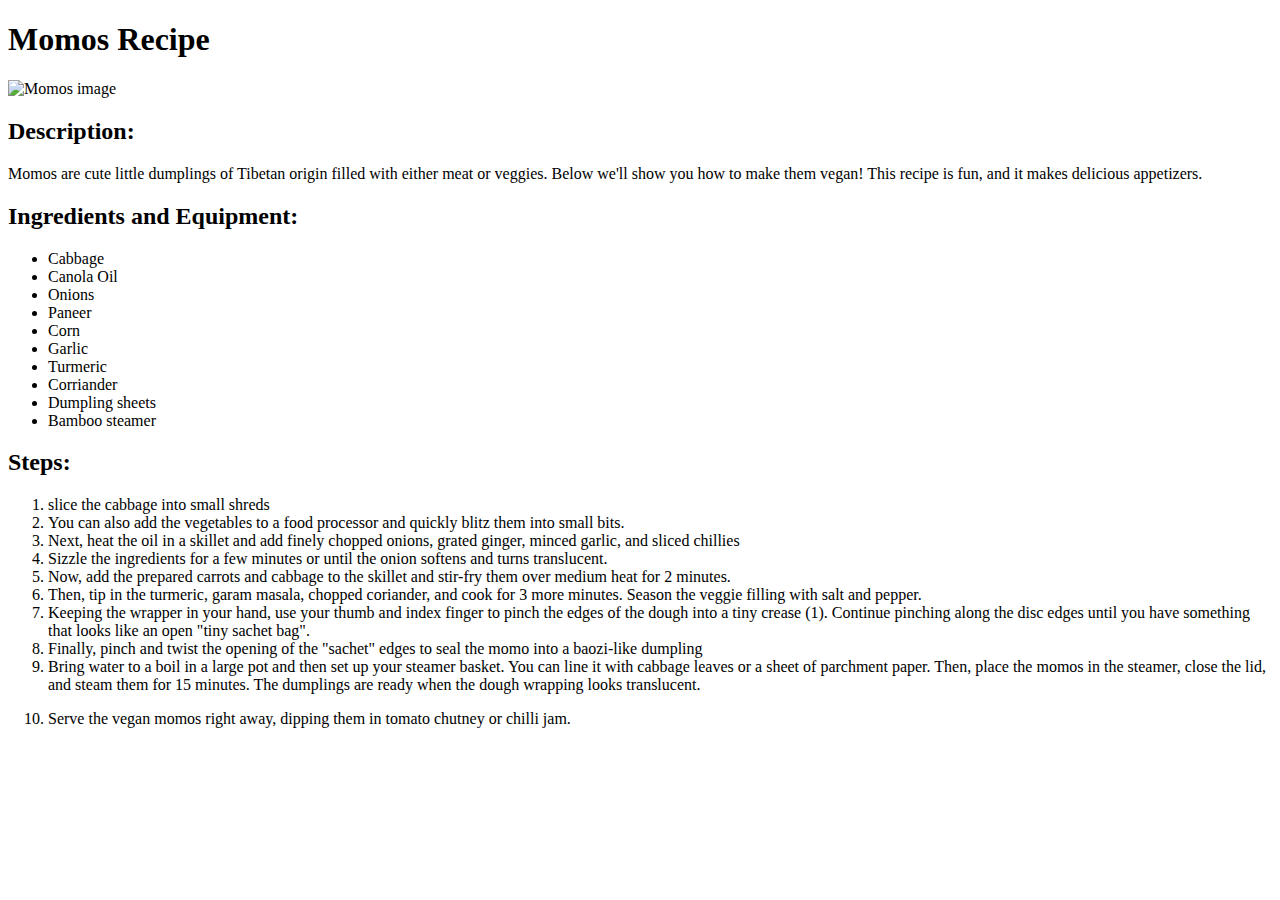
==== recipes/momos.html @ 4ceb7f19 "Add recipes pages and complete momos page" ====
<!DOCTYPE html>
<html lang="en">
<head>
    <meta charset="UTF-8">
    <title>Momos</title>
</head>
<body>
    <h1>Momos Recipe</h1>
    <img src="images/momos.jpg" alt="Momos image" width="500">
    <h2>Description:</h2>
    <p>Momos are cute little dumplings of Tibetan origin filled with either meat or veggies. Below we'll show you how to make them vegan! This recipe is fun, and it makes delicious appetizers. </p>
    <h2>Ingredients and Equipment:</h2>
    <ul>
        <li>Cabbage</li>
        <li>Canola Oil</li>
        <li>Onions</li>
        <li>Paneer</li>
        <li>Corn</li>
        <li>Garlic</li>
        <li>Turmeric</li>
        <li>Corriander</li>
        <li>Dumpling sheets</li>
        <li>Bamboo steamer</li>
    </ul>
    <h2>Steps:</h2>
    <ol>
    <li>slice the cabbage into small shreds</li>
    <li>You can also add the vegetables to a food processor and quickly blitz them into small bits.</li>
    <li>Next, heat the oil in a skillet and add finely chopped onions, grated ginger, minced garlic, and sliced chillies</li>
    <li>Sizzle the ingredients for a few minutes or until the onion softens and turns translucent.</li>
    <li>Now, add the prepared carrots and cabbage to the skillet and stir-fry them over medium heat for 2 minutes.</li>
    <li>Then, tip in the turmeric, garam masala, chopped coriander, and cook for 3 more minutes. Season the veggie filling with salt and pepper.</li>
    <li>Keeping the wrapper in your hand, use your thumb and index finger to pinch the edges of the dough into a tiny crease (1).

        Continue pinching along the disc edges until you have something that looks like an open "tiny sachet bag". </li>
    <li>Finally, pinch and twist the opening of the "sachet" edges to seal the momo into a baozi-like dumpling</li>
    <li>Bring water to a boil in a large pot and then set up your steamer basket. You can line it with cabbage leaves or a sheet of parchment paper.

        Then, place the momos in the steamer, close the lid, and steam them for 15 minutes. The dumplings are ready when the dough wrapping looks translucent.</p>
    <li>Serve the vegan momos right away, dipping them in tomato chutney or chilli jam.</li>
    </ol>
</body>
</html>
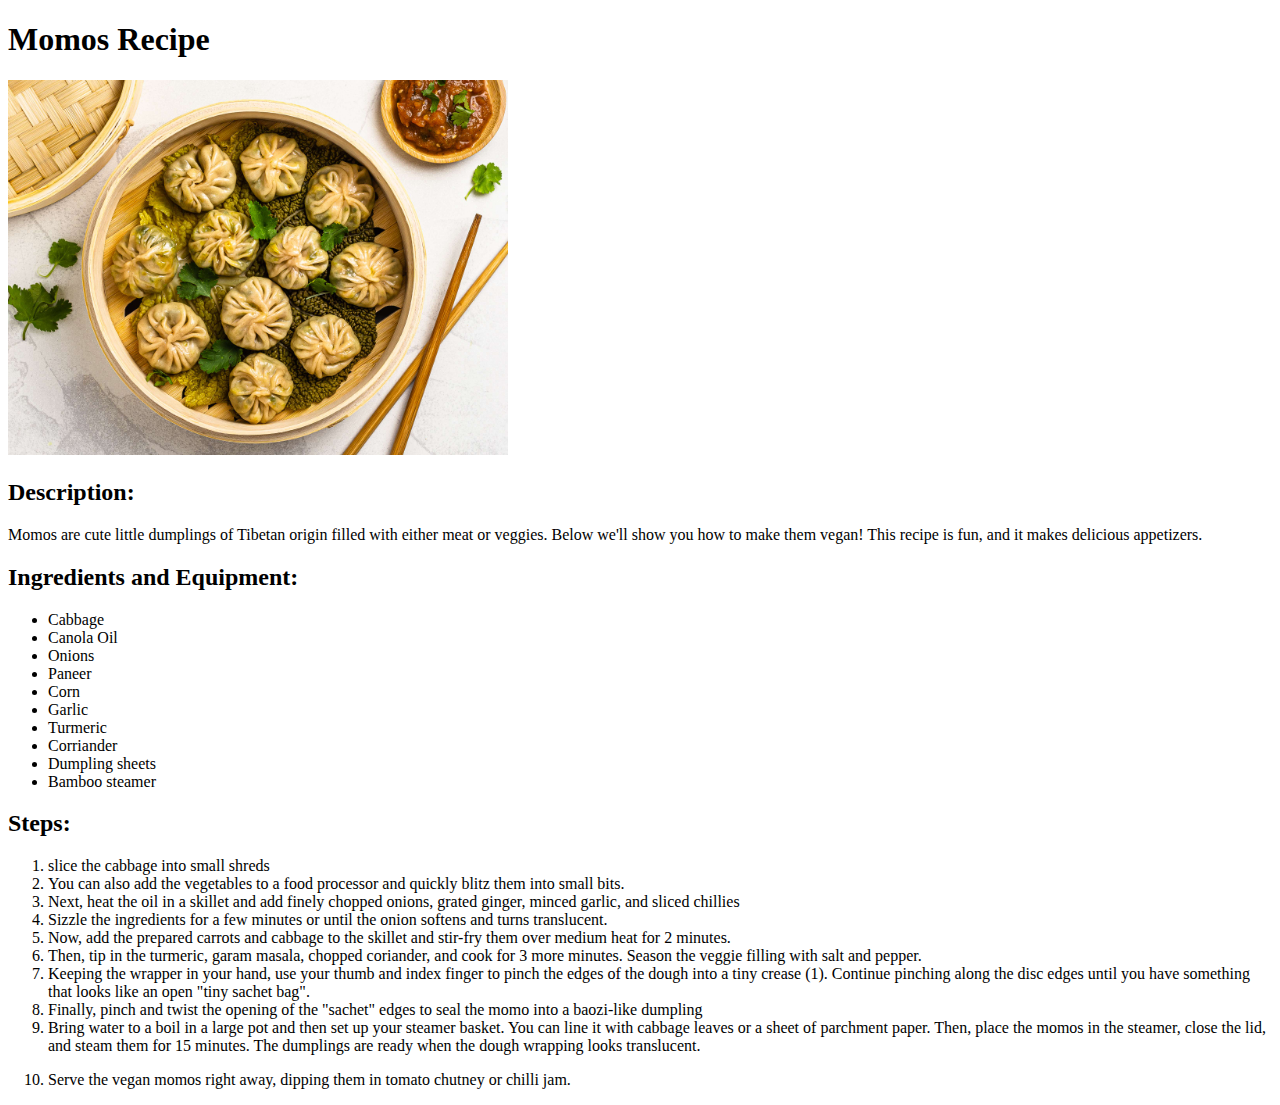
==== commit 6939e163: "Resolve momos image issue, add pizza image" ====
--- a/recipes/momos.html
+++ b/recipes/momos.html
@@ -6,7 +6,7 @@
 </head>
 <body>
     <h1>Momos Recipe</h1>
-    <img src="images/momos.jpg" alt="Momos image" width="500">
+    <img src="../images/momos.jpg" alt="Momos image" width="500">
     <h2>Description:</h2>
     <p>Momos are cute little dumplings of Tibetan origin filled with either meat or veggies. Below we'll show you how to make them vegan! This recipe is fun, and it makes delicious appetizers. </p>
     <h2>Ingredients and Equipment:</h2>
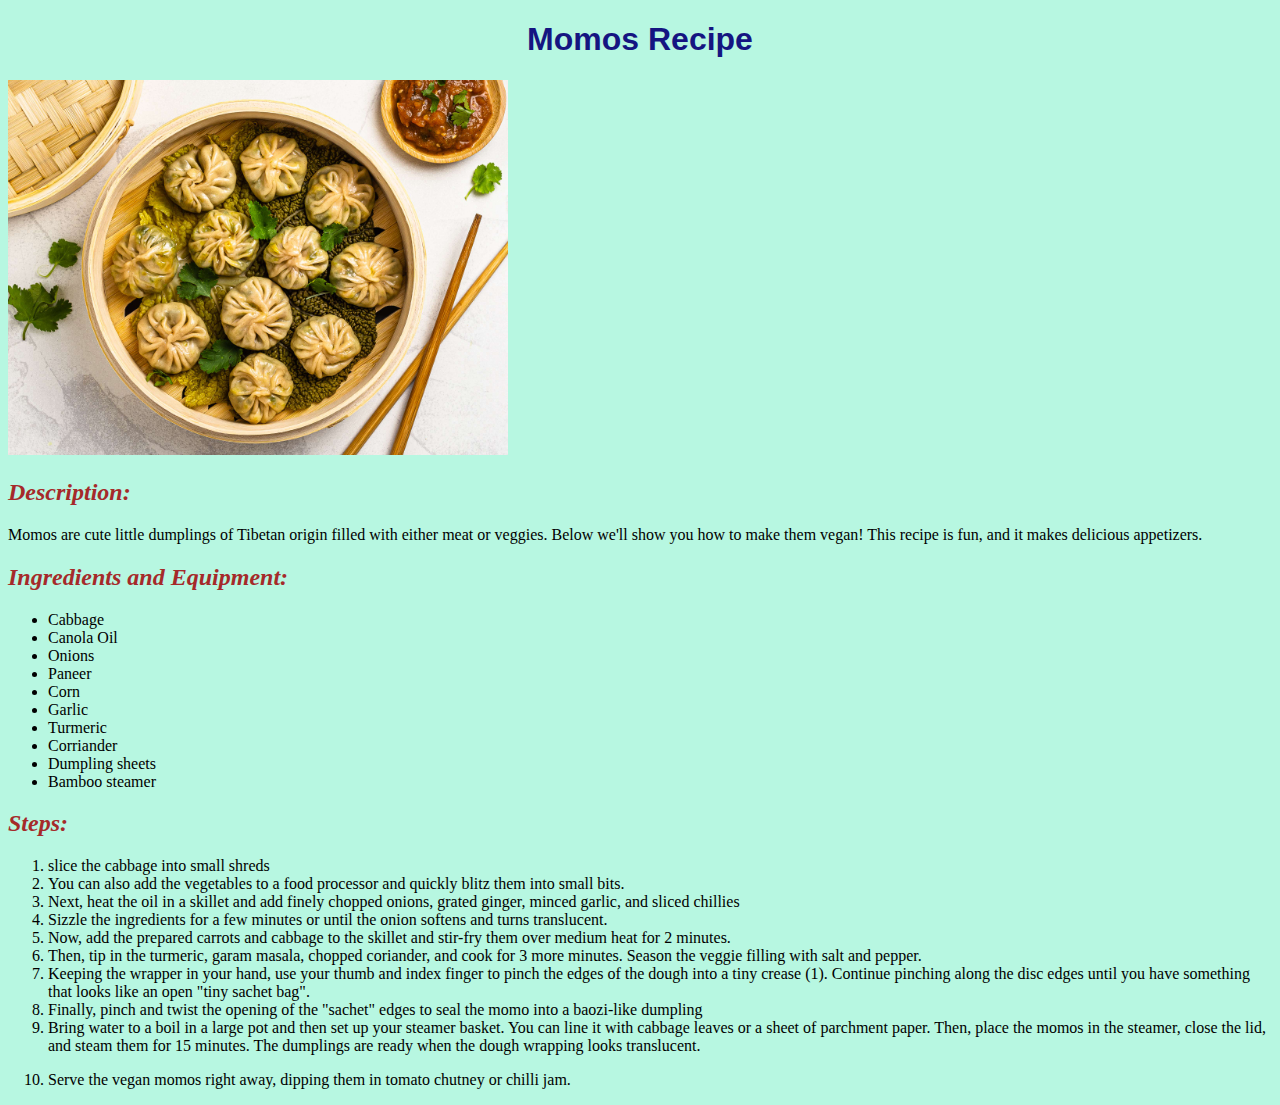
==== commit 2514427d: "Style momos page" ====
--- a/recipes/momos.html
+++ b/recipes/momos.html
@@ -3,10 +3,14 @@
 <head>
     <meta charset="UTF-8">
     <title>Momos</title>
+    <link rel="stylesheet" href="../styles.css">
 </head>
 <body>
+    <div class="heading">
     <h1>Momos Recipe</h1>
+    </div> 
     <img src="../images/momos.jpg" alt="Momos image" width="500">
+    <div>
     <h2>Description:</h2>
     <p>Momos are cute little dumplings of Tibetan origin filled with either meat or veggies. Below we'll show you how to make them vegan! This recipe is fun, and it makes delicious appetizers. </p>
     <h2>Ingredients and Equipment:</h2>
@@ -39,5 +43,6 @@
         Then, place the momos in the steamer, close the lid, and steam them for 15 minutes. The dumplings are ready when the dough wrapping looks translucent.</p>
     <li>Serve the vegan momos right away, dipping them in tomato chutney or chilli jam.</li>
     </ol>
+    </div> 
 </body>
 </html>--- a/styles.css
+++ b/styles.css
@@ -0,0 +1,15 @@
+*{
+    background-color: rgb(183, 247, 225);
+}
+.heading{
+    text-align: center;
+    color: rgb(21, 21, 129);
+    font-family: 'Franklin Gothic Medium', 'Arial Narrow', Arial, sans-serif;
+}
+
+
+div h2{
+    color: brown;
+    font-style: oblique;
+}
+
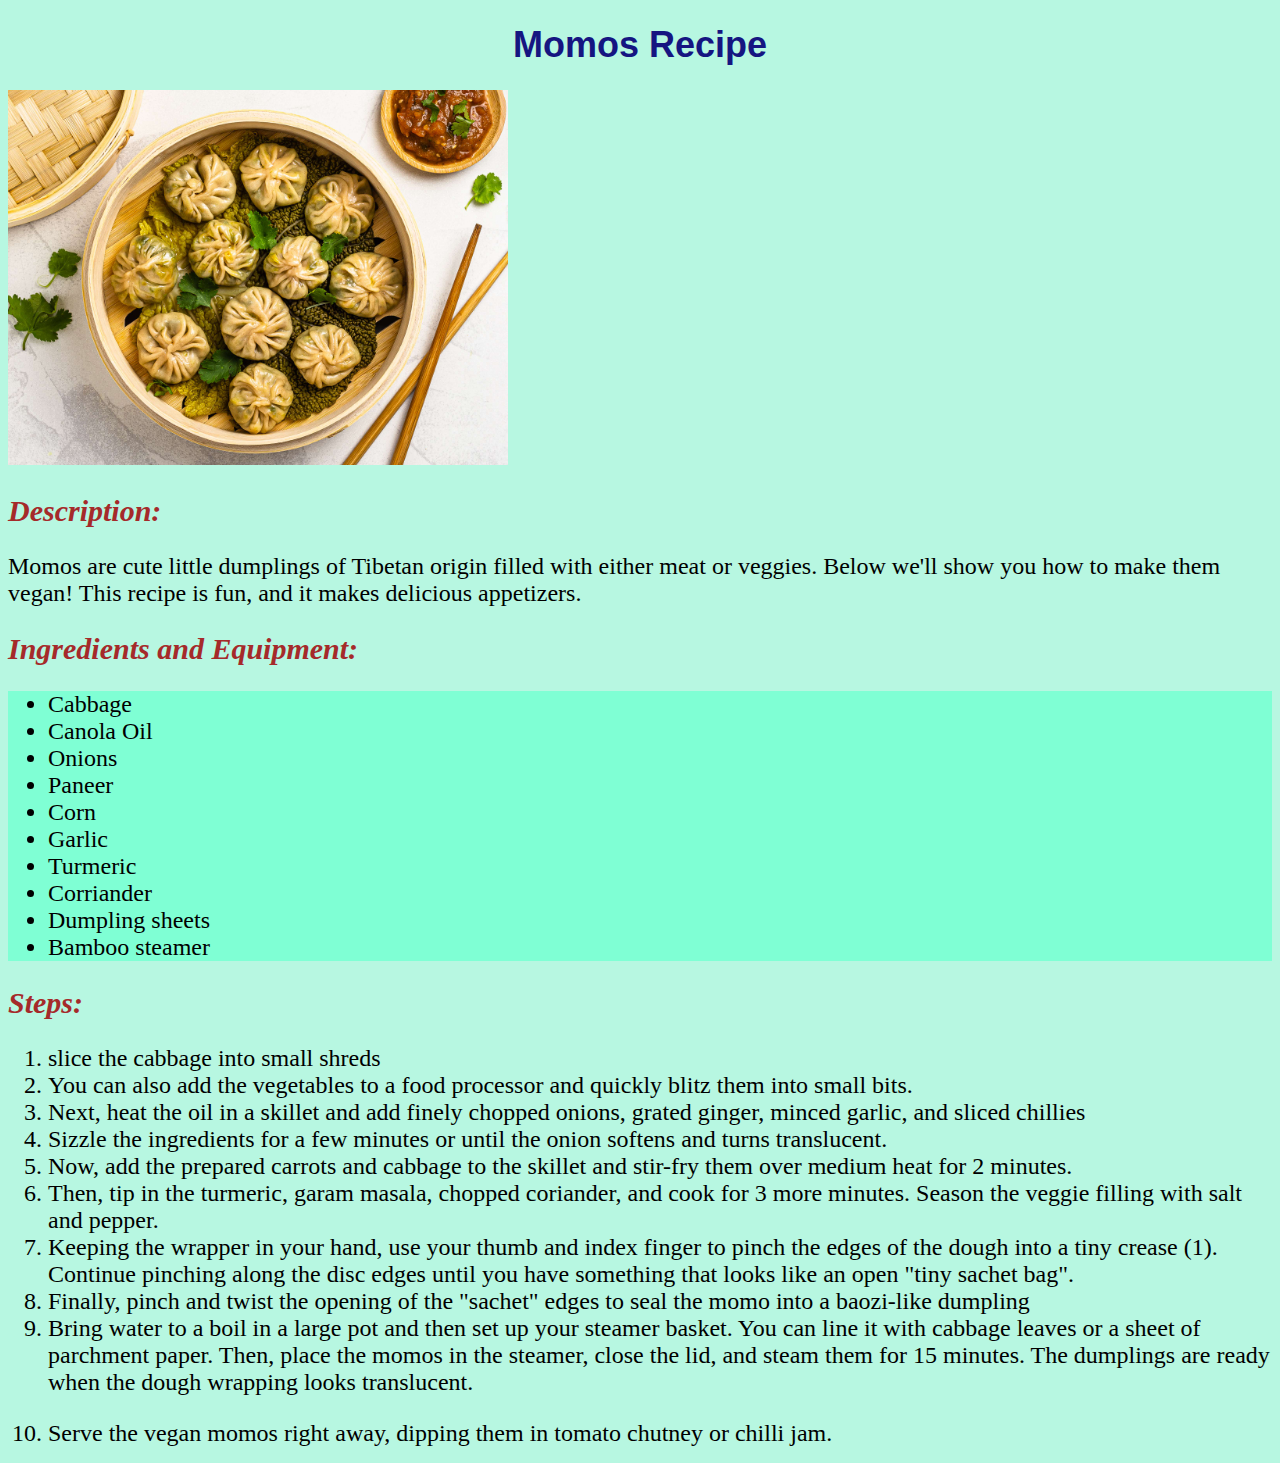
==== commit d948762f: "Resize, enhance momos page" ====
--- a/recipes/momos.html
+++ b/recipes/momos.html
@@ -12,9 +12,9 @@
     <img src="../images/momos.jpg" alt="Momos image" width="500">
     <div>
     <h2>Description:</h2>
-    <p>Momos are cute little dumplings of Tibetan origin filled with either meat or veggies. Below we'll show you how to make them vegan! This recipe is fun, and it makes delicious appetizers. </p>
+    <p class="description">Momos are cute little dumplings of Tibetan origin filled with either meat or veggies. Below we'll show you how to make them vegan! This recipe is fun, and it makes delicious appetizers. </p>
     <h2>Ingredients and Equipment:</h2>
-    <ul>
+    <ul class="ingredients">
         <li>Cabbage</li>
         <li>Canola Oil</li>
         <li>Onions</li>
@@ -27,7 +27,7 @@
         <li>Bamboo steamer</li>
     </ul>
     <h2>Steps:</h2>
-    <ol>
+    <ol class="steps">
     <li>slice the cabbage into small shreds</li>
     <li>You can also add the vegetables to a food processor and quickly blitz them into small bits.</li>
     <li>Next, heat the oil in a skillet and add finely chopped onions, grated ginger, minced garlic, and sliced chillies</li>
--- a/styles.css
+++ b/styles.css
@@ -2,6 +2,7 @@
     background-color: rgb(183, 247, 225);
 }
 .heading{
+    font-size: 18px;
     text-align: center;
     color: rgb(21, 21, 129);
     font-family: 'Franklin Gothic Medium', 'Arial Narrow', Arial, sans-serif;
@@ -9,7 +10,16 @@
 
 
 div h2{
+    font-size: 30px;
     color: brown;
     font-style: oblique;
 }
 
+.description, li{
+    font-size: 24px;
+}
+
+
+.ingredients, .ingredients li{
+    background-color: aquamarine;
+}
